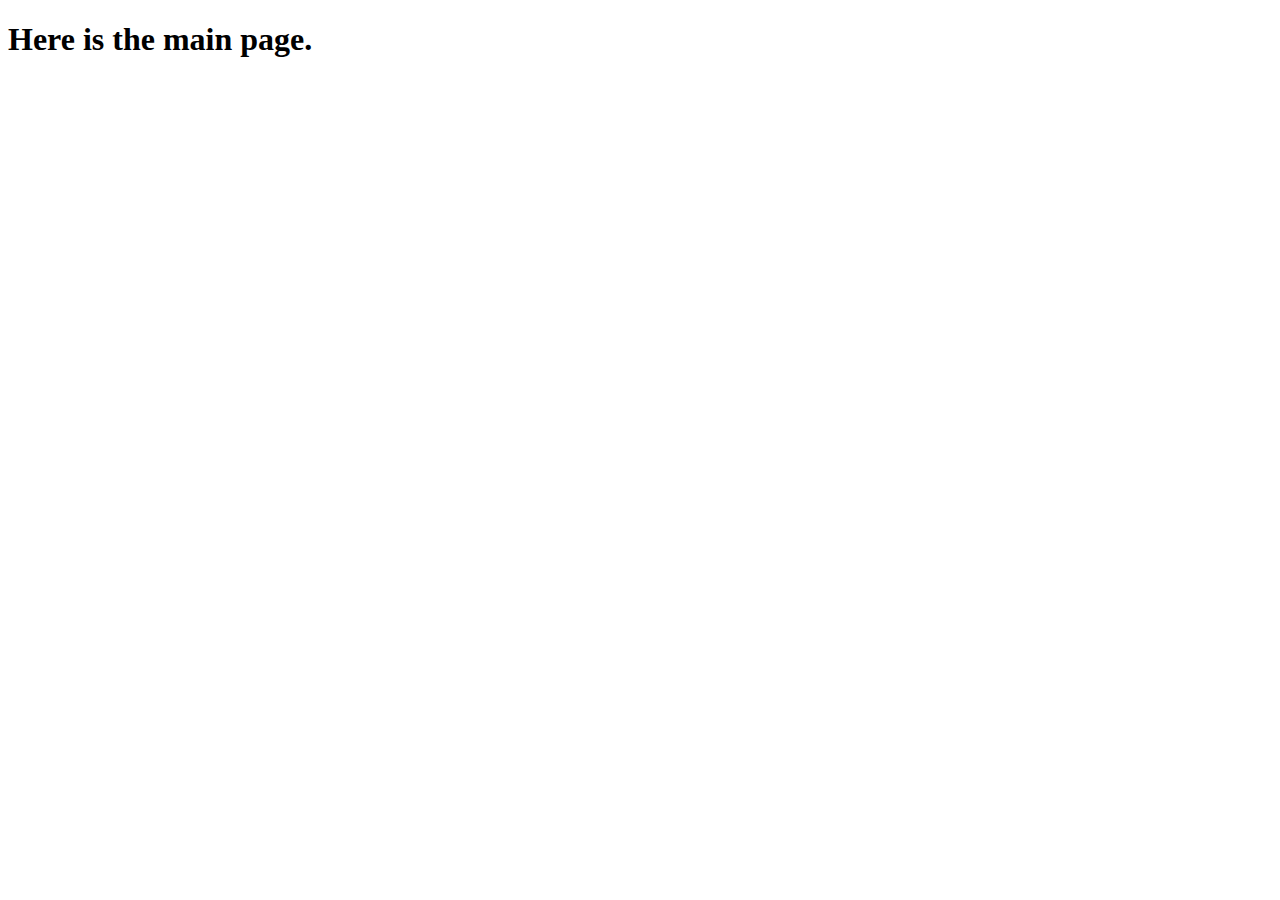
==== index.html @ 9ce5e828 "Initial file set with base form styles." ====
<!doctype html>
<html lang="en">
<head>
    <meta charset="UTF-8">
    <title>MD Profile Card</title>
    <meta name="viewport" content="width=device-width, initial-scale=1">
    <link href='https://fonts.googleapis.com/css?family=Roboto:300,400,500' rel='stylesheet' type='text/css'>
    <link rel="stylesheet" href="profile-card.css">
</head>
<body>
<h1>Here is the main page.</h1>
</body>
</html>
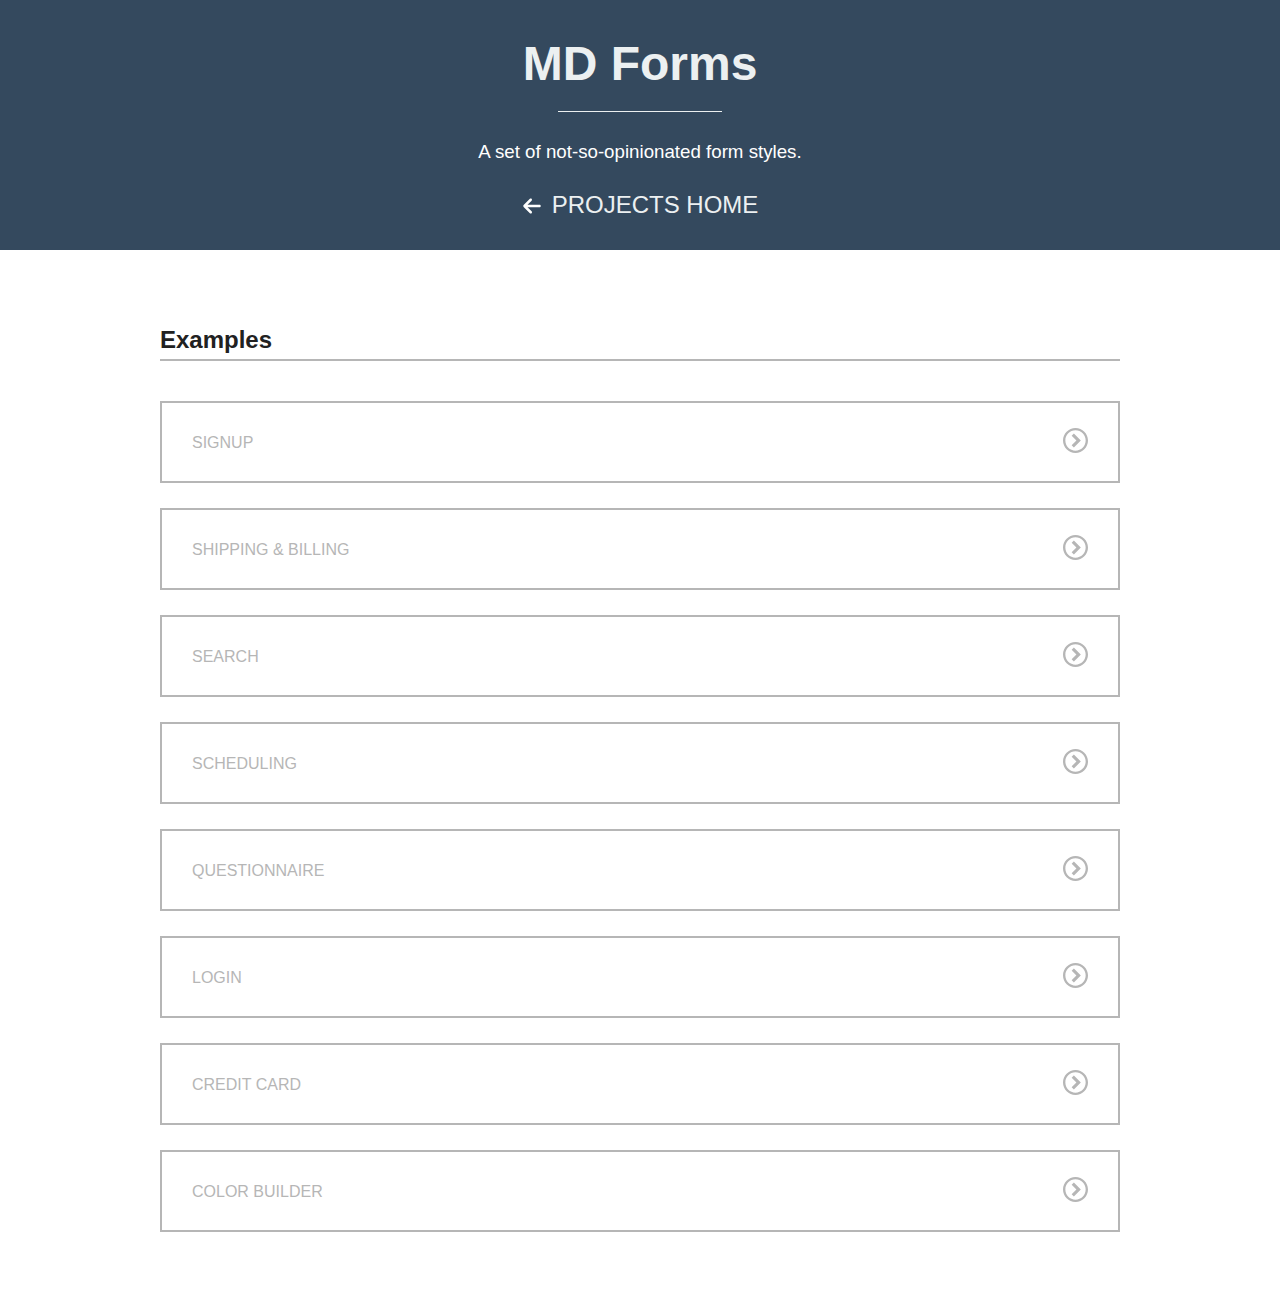
==== commit 623e0372: "Finish out the forms index page." ====
--- a/index.html
+++ b/index.html
@@ -5,9 +5,35 @@
     <title>MD Profile Card</title>
     <meta name="viewport" content="width=device-width, initial-scale=1">
     <link href='https://fonts.googleapis.com/css?family=Roboto:300,400,500' rel='stylesheet' type='text/css'>
-    <link rel="stylesheet" href="profile-card.css">
+    <link rel="stylesheet" href="css/main.css">
 </head>
 <body>
-<h1>Here is the main page.</h1>
+<svg style="position: absolute; width: 0; height: 0;" width="0" height="0" version="1.1" xmlns="http://www.w3.org/2000/svg" xmlns:xlink="http://www.w3.org/1999/xlink">
+    <defs>
+        <symbol id="icon-circle-right" viewBox="0 0 32 32">
+            <title>circle-right</title>
+            <path class="path1" d="M16 0c-8.837 0-16 7.163-16 16s7.163 16 16 16 16-7.163 16-16-7.163-16-16-16zM16 29c-7.18 0-13-5.82-13-13s5.82-13 13-13 13 5.82 13 13-5.82 13-13 13z"></path>
+            <path class="path2" d="M11.086 22.086l2.829 2.829 8.914-8.914-8.914-8.914-2.828 2.828 6.086 6.086z"></path>
+        </symbol>
+    </defs>
+</svg>
+<section class="hero">
+    <h1>MD Forms</h1>
+    <h3>A set of not-so-opinionated form styles.</h3>
+    <a href="../" class="hero-home-link">Projects Home</a>
+</section>
+<section class="page-content">
+    <h2>Examples</h2>
+    <div class="examples">
+        <a class="example-link" href="/signup">Signup<span class="indicator"><svg class="icon icon-circle-right"><use xlink:href="#icon-circle-right"></use></svg></span></a>
+        <a class="example-link" href="/shipping-billing">Shipping & Billing <span class="indicator"><svg class="icon icon-circle-right"><use xlink:href="#icon-circle-right"></use></svg></span></a>
+        <a class="example-link" href="/search">Search <span class="indicator"><svg class="icon icon-circle-right"><use xlink:href="#icon-circle-right"></use></svg></span></a>
+        <a class="example-link" href="/scheduling">Scheduling <span class="indicator"><svg class="icon icon-circle-right"><use xlink:href="#icon-circle-right"></use></svg></span></a>
+        <a class="example-link" href="/questionnaire">Questionnaire <span class="indicator"><svg class="icon icon-circle-right"><use xlink:href="#icon-circle-right"></use></svg></span></a>
+        <a class="example-link" href="/login">Login <span class="indicator"><svg class="icon icon-circle-right"><use xlink:href="#icon-circle-right"></use></svg></span></a>
+        <a class="example-link" href="/credit-card">Credit Card <span class="indicator"><svg class="icon icon-circle-right"><use xlink:href="#icon-circle-right"></use></svg></span></a>
+        <a class="example-link" href="/color-builder">Color Builder <span class="indicator"><svg class="icon icon-circle-right"><use xlink:href="#icon-circle-right"></use></svg></span></a>
+    </div>
+</section>
 </body>
 </html>--- a/css/main.css
+++ b/css/main.css
@@ -0,0 +1,147 @@
+html,
+body {
+	font-family: "Open Sans", "Helvetica Neue", Arial, Helvetica, Verdana, sans-serif;
+	font-size: 16px;
+	line-height: 1.6;
+	margin: 0;
+	min-height: 100vh;
+	vertical-align: baseline;
+}
+
+/* Default hero styles */
+.hero {
+	align-items: center;
+	background-color: #34495e;
+	border-bottom: 1px solid #ffffff;
+	display: flex;
+	flex-direction: column;
+	height: 250px;
+	justify-content: center;
+	text-align: center;
+}
+
+/* Hero h1 */
+.hero h1,
+.hero-content h1 {
+	color: #ecf0f1;
+	font-size: 48px;
+	margin-bottom: 30px;
+	margin-top: 0;
+	position: relative;
+}
+
+.hero h1:before {
+	background-color: #ecf0f1;
+	bottom: -10px;
+	content: '';
+	display: block;
+	height: 1px;
+	left: 15%;
+	position: absolute;
+	width: 70%;
+}
+
+.hero h3 {
+	color: #ffffff;
+	font-weight: 300;
+	margin-top: 5px;
+}
+
+/* Hero link */
+.hero-home-link {
+	color: #ecf0f1;
+	font-size: 24px;
+	display: block;
+	padding-left: 30px;
+	position: relative;
+	text-decoration: none;
+	text-transform: uppercase;
+}
+
+.hero-home-link:before {
+	background: url(../images/arrow-left.svg) no-repeat center center;
+	background-size: 20px;
+	content: '';
+	display: block;
+	height: 20px;
+	left: 0;
+	position: absolute;
+	top: 10px;
+	transition: left 0.2s ease;
+	width: 20px;
+}
+
+.hero-home-link:hover:before {
+	left: -2px;
+}
+
+/* Default form container styles */
+.form-container {
+	border-radius: 2px;
+	box-shadow: 0 2px 5px 0 rgba(0,0,0,0.16),0 2px 10px 0 rgba(0,0,0,0.12);
+	max-width: 630px;
+	margin: 50px auto;
+	padding: 32px 32px 45px;
+	width: 100%;
+}
+
+/* Page Content */
+.page-content {
+	max-width: 960px;
+	margin: 0 auto;
+	padding: 50px 25px;
+	width: 100%;
+}
+
+.page-content h2 {
+	border-bottom: 2px solid #b6b6b6;
+	color: #212121;
+	margin-bottom: 40px;
+}
+
+.example-link {
+	align-items: center;
+	border: 2px solid #b6b6b6;
+	color: #b6b6b6;
+	display: flex;
+	justify-content: space-between;
+	margin-bottom: 25px;
+	padding: 25px 30px;
+	text-decoration: none;
+	text-transform: uppercase;
+	transition: background-color 0.3s ease, color 0.3s ease;
+}
+
+.example-link:hover {
+	background-color: #b6b6b6;
+	color: #455A64;
+}
+
+.example-link:hover .indicator {
+	animation: spin-icon 0.3s linear;
+}
+
+.indicator {
+	line-height: 1;
+}
+
+.icon-circle-right {
+	fill: #b6b6b6;
+	height:25px;
+	transition: fill 0.3s ease;
+	width: 25px;
+}
+
+.example-link:hover .icon-circle-right {
+	fill: #455A64;
+}
+
+@keyframes spin-icon {
+	0% {
+		transform: rotate(0deg);
+	}
+
+	100% {
+		transform: rotate(360deg);
+	}
+}